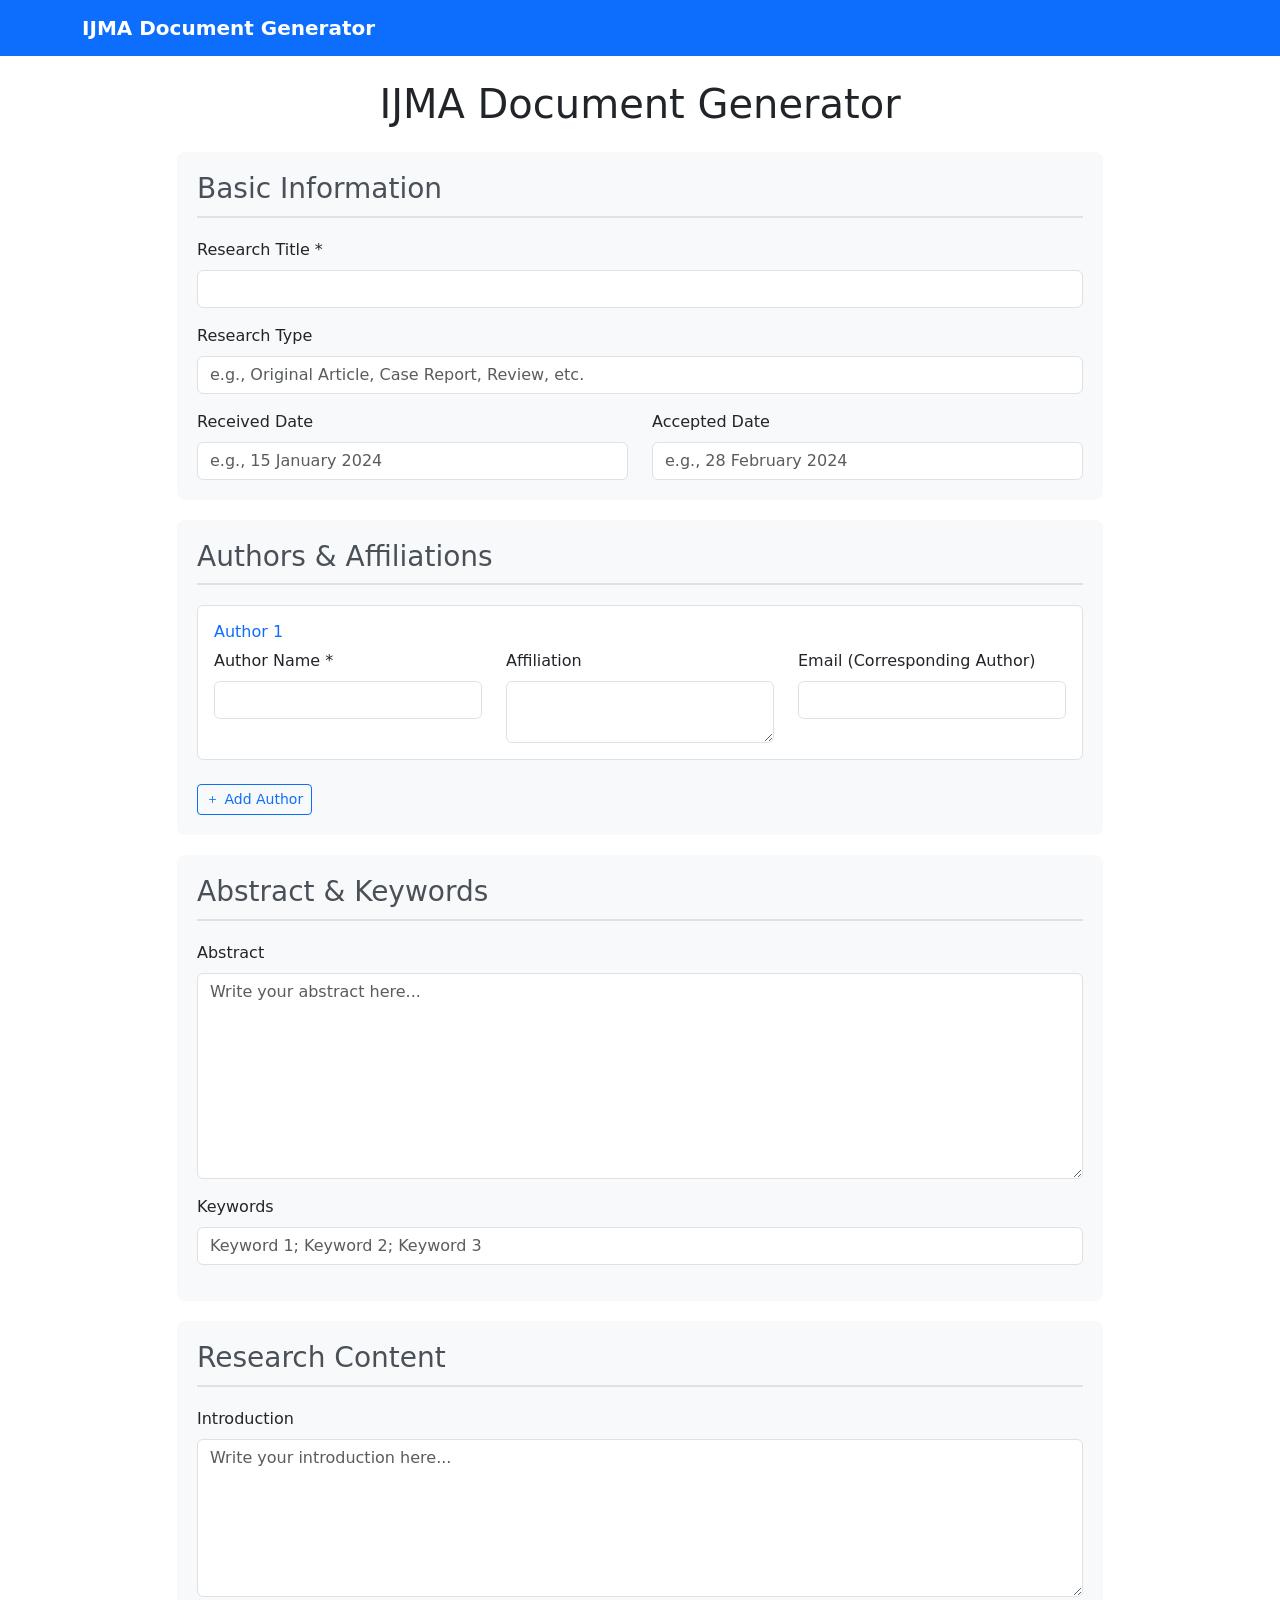
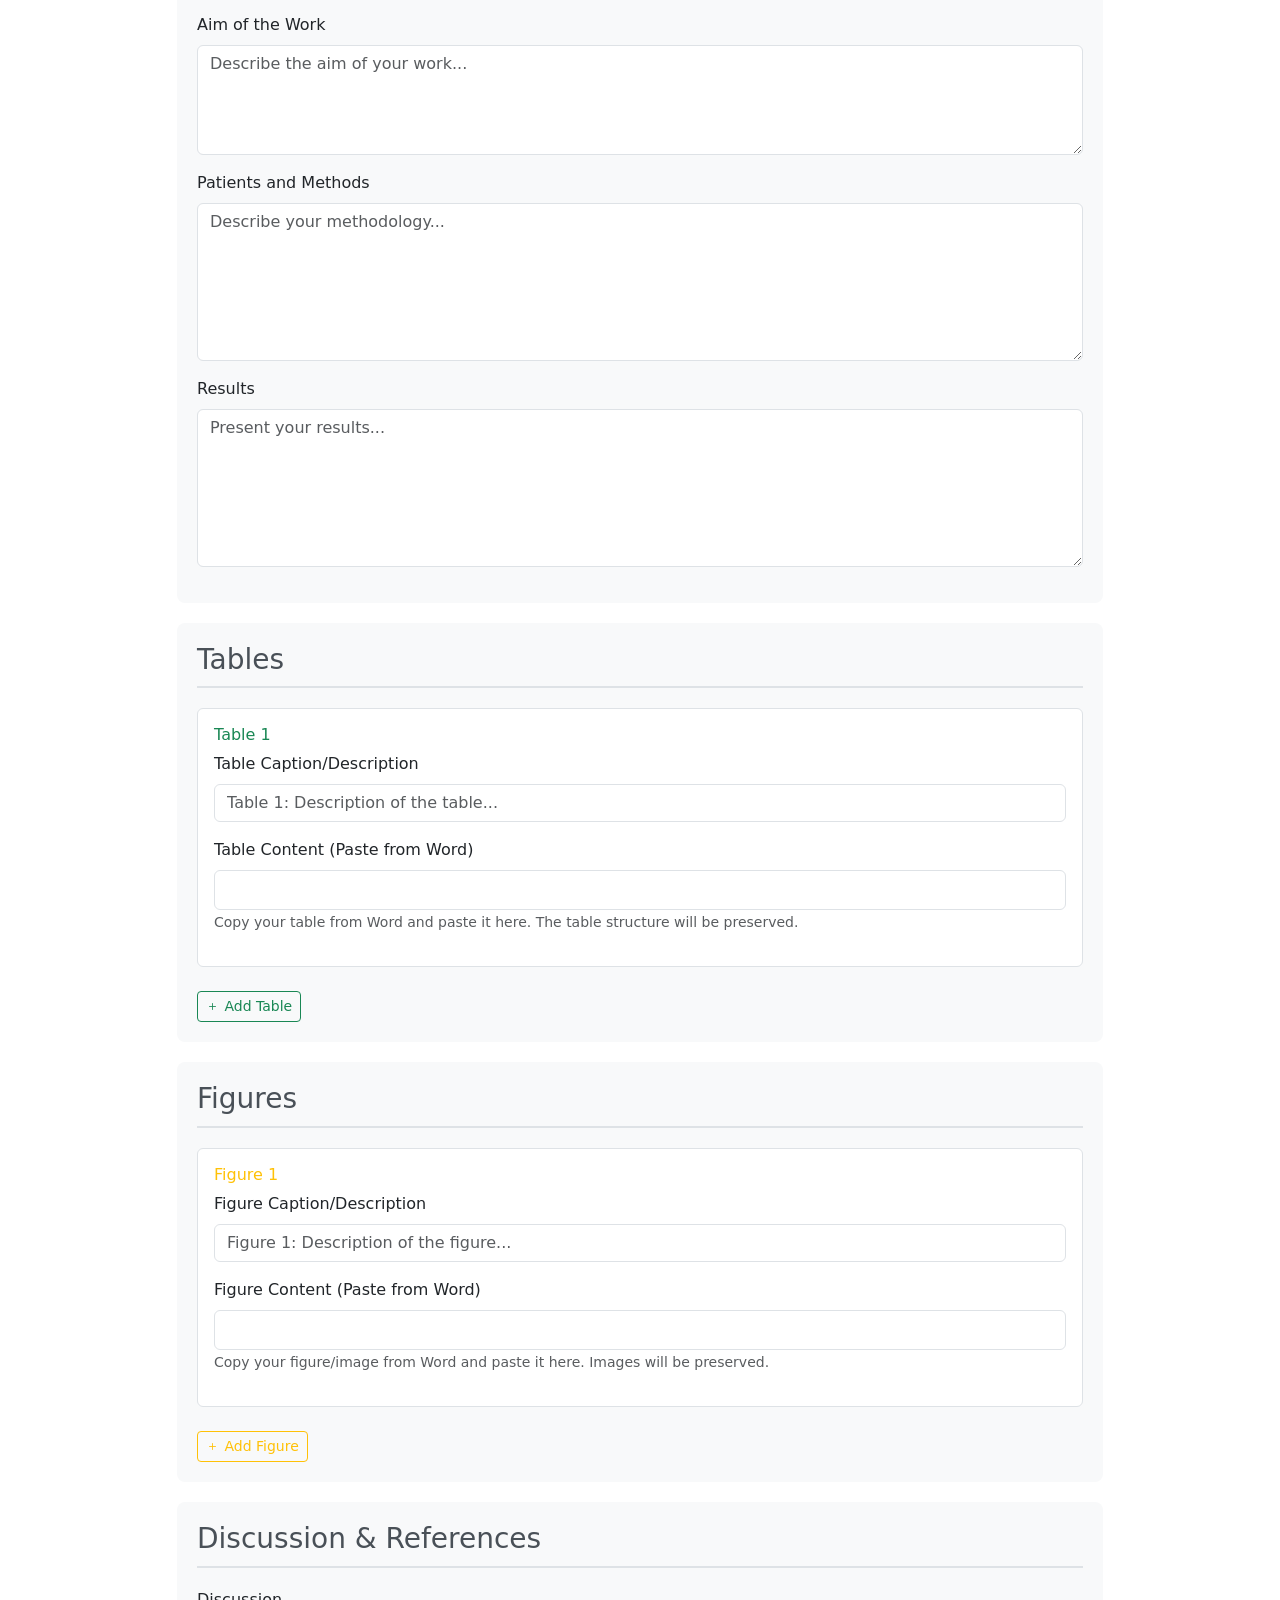
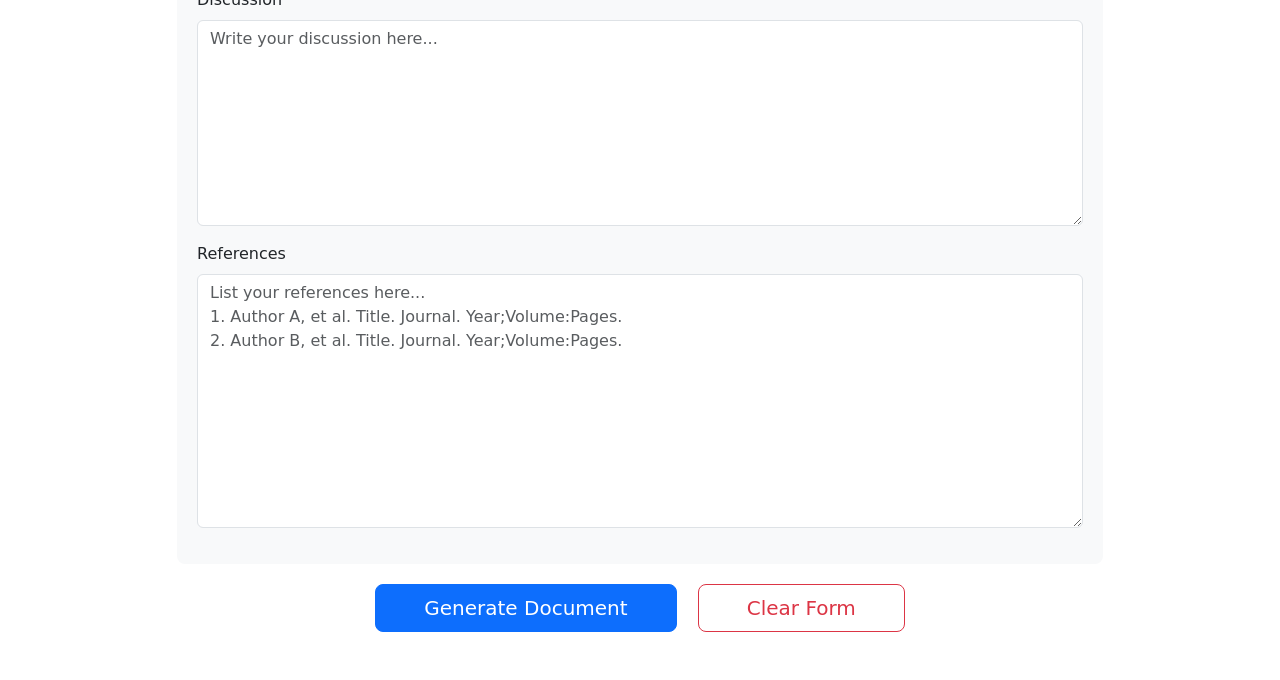
==== desktop_ui/index.html @ 73742a83 "Inline file:// images via pywebview bridge for figure insertion" ====
<!DOCTYPE html>
<html lang="en">
<head>
  <meta charset="UTF-8" />
  <meta name="viewport" content="width=device-width, initial-scale=1.0" />
  <title>IJMA Document Generator</title>
  <link href="https://cdn.jsdelivr.net/npm/bootstrap@5.1.3/dist/css/bootstrap.min.css" rel="stylesheet">
  <link rel="stylesheet" href="https://cdn.jsdelivr.net/npm/bootstrap-icons@1.7.2/font/bootstrap-icons.css">
  <style>
    .form-section {
      background-color: #f8f9fa;
      border-radius: 8px;
      padding: 20px;
      margin-bottom: 20px;
    }
    .section-title {
      color: #495057;
      border-bottom: 2px solid #dee2e6;
      padding-bottom: 10px;
      margin-bottom: 20px;
    }
  </style>
</head>
<body>
  <nav class="navbar navbar-expand-lg navbar-dark bg-primary">
    <div class="container">
      <span class="navbar-brand"><strong>IJMA Document Generator</strong></span>
    </div>
  </nav>

  <div class="container mt-4">
    <div class="row">
      <div class="col-lg-10 mx-auto">
        <h1 class="text-center mb-4">IJMA Document Generator</h1>

        <div id="status-area"></div>

        <form id="ijma-form" enctype="multipart/form-data">
          <!-- Basic Information Section -->
          <div class="form-section">
            <h3 class="section-title">Basic Information</h3>

            <div class="mb-3">
              <label for="research_title" class="form-label">Research Title *</label>
              <input type="text" class="form-control" id="research_title" name="research_title" required>
            </div>

            <div class="mb-3">
              <label for="research_type" class="form-label">Research Type</label>
              <input type="text" class="form-control" id="research_type" name="research_type" placeholder="e.g., Original Article, Case Report, Review, etc.">
            </div>

            <div class="row">
              <div class="col-md-6">
                <label for="receive_date" class="form-label">Received Date</label>
                <input type="text" class="form-control" id="receive_date" name="receive_date" placeholder="e.g., 15 January 2024">
              </div>
              <div class="col-md-6">
                <label for="accept_date" class="form-label">Accepted Date</label>
                <input type="text" class="form-control" id="accept_date" name="accept_date" placeholder="e.g., 28 February 2024">
              </div>
            </div>
          </div>

          <!-- Authors Section -->
          <div class="form-section">
            <h3 class="section-title">Authors & Affiliations</h3>
            <div id="authors-container">
              <div class="author-group mb-4 border rounded p-3" style="background-color: #fff;">
                <h6 class="text-primary">Author 1</h6>
                <div class="row">
                  <div class="col-md-4">
                    <label for="author_name_1" class="form-label">Author Name *</label>
                    <input type="text" class="form-control" id="author_name_1" name="author_name_1" required>
                  </div>
                  <div class="col-md-4">
                    <label for="author_affiliation_1" class="form-label">Affiliation</label>
                    <textarea class="form-control" id="author_affiliation_1" name="author_affiliation_1" rows="2"></textarea>
                  </div>
                  <div class="col-md-4">
                    <label for="author_email_1" class="form-label">Email (Corresponding Author)</label>
                    <input type="email" class="form-control" id="author_email_1" name="author_email_1">
                  </div>
                </div>
              </div>
            </div>
            <button type="button" class="btn btn-outline-primary btn-sm" onclick="addAuthor()">
              <i class="bi bi-plus"></i> Add Author
            </button>
          </div>

          <!-- Content Sections -->
          <div class="form-section">
            <h3 class="section-title">Abstract & Keywords</h3>

            <div class="mb-3">
              <label for="abstract" class="form-label">Abstract</label>
              <textarea class="form-control" id="abstract" name="abstract" rows="8" placeholder="Write your abstract here..."></textarea>
            </div>

            <div class="mb-3">
              <label for="keywords" class="form-label">Keywords</label>
              <input type="text" class="form-control" id="keywords" name="keywords" placeholder="Keyword 1; Keyword 2; Keyword 3">
            </div>
          </div>

          <!-- Research Content -->
          <div class="form-section">
            <h3 class="section-title">Research Content</h3>

            <div class="mb-3">
              <label for="introduction" class="form-label">Introduction</label>
              <textarea class="form-control" id="introduction" name="introduction" rows="6" placeholder="Write your introduction here..."></textarea>
            </div>

            <div class="mb-3">
              <label for="aim_of_work" class="form-label">Aim of the Work</label>
              <textarea class="form-control" id="aim_of_work" name="aim_of_work" rows="4" placeholder="Describe the aim of your work..."></textarea>
            </div>

            <div class="mb-3">
              <label for="patients_methods" class="form-label">Patients and Methods</label>
              <textarea class="form-control" id="patients_methods" name="patients_methods" rows="6" placeholder="Describe your methodology..."></textarea>
            </div>

            <div class="mb-3">
              <label for="results" class="form-label">Results</label>
              <textarea class="form-control" id="results" name="results" rows="6" placeholder="Present your results..."></textarea>
            </div>
          </div>

          <!-- Tables Section -->
          <div class="form-section">
            <h3 class="section-title">Tables</h3>
            <div id="tables-container">
              <div class="table-group mb-4 border rounded p-3" style="background-color: #fff;">
                <h6 class="text-success">Table 1</h6>
                <div class="mb-3">
                  <label for="table_info_1" class="form-label">Table Caption/Description</label>
                  <input type="text" class="form-control" id="table_info_1" name="table_info_1" placeholder="Table 1: Description of the table...">
                </div>
                <div class="mb-3">
                  <label for="table_content_1" class="form-label">Table Content (Paste from Word)</label>
                  <div class="table-paste-area border rounded p-2" contenteditable="true" id="table_content_1" data-target="table_content_1_hidden" style="background-color: #fff; overflow: hidden;" placeholder="Paste your table here from Word - it will preserve formatting and structure"></div>
                  <input type="hidden" id="table_content_1_hidden" name="table_content_1" />
                  <small class="text-muted">Copy your table from Word and paste it here. The table structure will be preserved.</small>
                </div>
              </div>
            </div>
            <button type="button" class="btn btn-outline-success btn-sm" onclick="addTable()">
              <i class="bi bi-plus"></i> Add Table
            </button>
          </div>

          <!-- Figures Section -->
          <div class="form-section">
            <h3 class="section-title">Figures</h3>
            <div id="figures-container">
              <div class="figure-group mb-4 border rounded p-3" style="background-color: #fff;">
                <h6 class="text-warning">Figure 1</h6>
                <div class="mb-3">
                  <label for="figure_info_1" class="form-label">Figure Caption/Description</label>
                  <input type="text" class="form-control" id="figure_info_1" name="figure_info_1" placeholder="Figure 1: Description of the figure...">
                </div>
                <div class="mb-3">
                  <label for="figure_content_1" class="form-label">Figure Content (Paste from Word)</label>
                  <div class="figure-paste-area border rounded p-2" contenteditable="true" id="figure_content_1" data-target="figure_content_1_hidden" style="background-color: #fff; overflow: hidden;" placeholder="Paste your figure/image here from Word - images will be preserved"></div>
                  <input type="hidden" id="figure_content_1_hidden" name="figure_content_1" />
                  <small class="text-muted">Copy your figure/image from Word and paste it here. Images will be preserved.</small>
                </div>
              </div>
            </div>
            <button type="button" class="btn btn-outline-warning btn-sm" onclick="addFigure()">
              <i class="bi bi-plus"></i> Add Figure
            </button>
          </div>

          <!-- Discussion & References -->
          <div class="form-section">
            <h3 class="section-title">Discussion & References</h3>

            <div class="mb-3">
              <label for="discussion" class="form-label">Discussion</label>
              <textarea class="form-control" id="discussion" name="discussion" rows="8" placeholder="Write your discussion here..."></textarea>
            </div>

            <div class="mb-3">
              <label for="references" class="form-label">References</label>
              <textarea class="form-control" id="references" name="references" rows="10" placeholder="List your references here...&#10;1. Author A, et al. Title. Journal. Year;Volume:Pages.&#10;2. Author B, et al. Title. Journal. Year;Volume:Pages."></textarea>
            </div>
          </div>

          <div class="text-center mb-5">
            <button type="button" id="generate-btn" class="btn btn-primary btn-lg px-5 me-3" onclick="generateDocument()">
              Generate Document
            </button>
            <button type="button" class="btn btn-outline-danger btn-lg px-5" onclick="clearForm()">
              Clear Form
            </button>
          </div>
        </form>
      </div>
    </div>
  </div>

  <script src="https://cdn.jsdelivr.net/npm/bootstrap@5.1.3/dist/js/bootstrap.bundle.min.js"></script>

  <script>
    let authorCount = 1;
    let tableCount = 1;
    let figureCount = 1;

    function setStatus(kind, message) {
      const area = document.getElementById('status-area');
      if (!area) return;
      const cls = kind === 'error' ? 'alert-danger' : (kind === 'success' ? 'alert-success' : 'alert-info');
      area.innerHTML = `<div class="alert ${cls} alert-dismissible fade show" role="alert">
        ${message}
        <button type="button" class="btn-close" data-bs-dismiss="alert"></button>
      </div>`;
    }

    function addAuthor() {
      authorCount++;
      const container = document.getElementById('authors-container');
      const div = document.createElement('div');
      div.className = 'author-group mb-4 border rounded p-3';
      div.style.backgroundColor = '#fff';
      div.innerHTML = `
        <h6 class="text-primary d-flex justify-content-between align-items-center">
          Author ${authorCount}
          <button type="button" class="btn btn-sm btn-outline-danger" onclick="removeAuthor(this)">Remove</button>
        </h6>
        <div class="row">
          <div class="col-md-6">
            <label for="author_name_${authorCount}" class="form-label">Author Name</label>
            <input type="text" class="form-control" id="author_name_${authorCount}" name="author_name_${authorCount}">
          </div>
          <div class="col-md-6">
            <label for="author_affiliation_${authorCount}" class="form-label">Affiliation</label>
            <textarea class="form-control" id="author_affiliation_${authorCount}" name="author_affiliation_${authorCount}" rows="2"></textarea>
          </div>
        </div>
      `;
      container.appendChild(div);
    }

    function addTable() {
      tableCount++;
      const container = document.getElementById('tables-container');
      const div = document.createElement('div');
      div.className = 'table-group mb-4 border rounded p-3';
      div.style.backgroundColor = '#fff';
      div.innerHTML = `
        <h6 class="text-success d-flex justify-content-between align-items-center">
          Table ${tableCount}
          <button type="button" class="btn btn-sm btn-outline-danger" onclick="removeTable(this)">Remove</button>
        </h6>
        <div class="mb-3">
          <label for="table_info_${tableCount}" class="form-label">Table Caption/Description</label>
          <input type="text" class="form-control" id="table_info_${tableCount}" name="table_info_${tableCount}" placeholder="Table ${tableCount}: Description of the table...">
        </div>
        <div class="mb-3">
          <label for="table_content_${tableCount}" class="form-label">Table Content (Paste from Word)</label>
          <div class="table-paste-area border rounded p-2" contenteditable="true" id="table_content_${tableCount}" data-target="table_content_${tableCount}_hidden" style="background-color: #fff; overflow: hidden;" placeholder="Paste your table here from Word - it will preserve formatting and structure"></div>
          <input type="hidden" id="table_content_${tableCount}_hidden" name="table_content_${tableCount}" />
          <small class="text-muted">Copy your table from Word and paste it here. The table structure will be preserved.</small>
        </div>
      `;
      container.appendChild(div);
      setupPasteArea(`table_content_${tableCount}`);
      setTimeout(saveFormData, 100);
    }

    function addFigure() {
      figureCount++;
      const container = document.getElementById('figures-container');
      const div = document.createElement('div');
      div.className = 'figure-group mb-4 border rounded p-3';
      div.style.backgroundColor = '#fff';
      div.innerHTML = `
        <h6 class="text-warning d-flex justify-content-between align-items-center">
          Figure ${figureCount}
          <button type="button" class="btn btn-sm btn-outline-danger" onclick="removeFigure(this)">Remove</button>
        </h6>
        <div class="mb-3">
          <label for="figure_info_${figureCount}" class="form-label">Figure Caption/Description</label>
          <input type="text" class="form-control" id="figure_info_${figureCount}" name="figure_info_${figureCount}" placeholder="Figure ${figureCount}: Description of the figure...">
        </div>
        <div class="mb-3">
          <label for="figure_content_${figureCount}" class="form-label">Figure Content (Paste from Word)</label>
          <div class="figure-paste-area border rounded p-2" contenteditable="true" id="figure_content_${figureCount}" data-target="figure_content_${figureCount}_hidden" style="background-color: #fff; overflow: hidden;" placeholder="Paste your figure/image here from Word - images will be preserved"></div>
          <input type="hidden" id="figure_content_${figureCount}_hidden" name="figure_content_${figureCount}" />
          <small class="text-muted">Copy your figure/image from Word and paste it here. Images will be preserved.</small>
        </div>
      `;
      container.appendChild(div);
      setupPasteArea(`figure_content_${figureCount}`);
      setTimeout(saveFormData, 100);
    }

    function removeAuthor(button) { button.closest('.author-group').remove(); saveFormData(); }
    function removeTable(button) { button.closest('.table-group').remove(); saveFormData(); }
    function removeFigure(button) { button.closest('.figure-group').remove(); saveFormData(); }

    document.addEventListener('DOMContentLoaded', function () {
      loadFormData();
      setupPasteArea('table_content_1');
      setupPasteArea('figure_content_1');

      document.addEventListener('input', function (e) {
        if (e.target.classList && (e.target.classList.contains('table-paste-area') || e.target.classList.contains('figure-paste-area'))) {
          updateHiddenInput(e.target);
        }
      });

      document.addEventListener('paste', function (e) {
        if (e.target.classList && (e.target.classList.contains('table-paste-area') || e.target.classList.contains('figure-paste-area'))) {
          setTimeout(() => updateHiddenInput(e.target), 100);
        }
      });
    });

    function autoResizeEditable(el) {
      // Fit element height to its content
      // - reset height so it can shrink
      // - then set to scrollHeight
      el.style.height = 'auto';
      el.style.height = (el.scrollHeight || 0) + 'px';
    }

    function setupPasteArea(elementId) {
      const element = document.getElementById(elementId);
      if (element) {
        // Initial sizing
        setTimeout(() => autoResizeEditable(element), 0);

        element.addEventListener('input', function () {
          updateHiddenInput(this);
          autoResizeEditable(this);
        });
        element.addEventListener('paste', (e) => {
          setTimeout(async () => {
            await normalizeImages(element);
            updateHiddenInput(element);
            autoResizeEditable(element);
          }, 100);
        });
      }
    }

    async function updateHiddenInput(contentEditableElement) {
      const targetId = contentEditableElement.getAttribute('data-target');
      const hiddenInput = document.getElementById(targetId);
      if (!hiddenInput) return;

      let content = contentEditableElement.innerHTML;

      if (contentEditableElement.classList.contains('table-paste-area')) {
        if (content.toLowerCase().includes('<table')) {
          hiddenInput.value = content;
          return;
        }
        const tableData = extractTableAsArray(contentEditableElement);
        if (tableData.length > 0) {
          hiddenInput.value = JSON.stringify(tableData);
          return;
        }
      }

      await normalizeImages(contentEditableElement);
      content = contentEditableElement.innerHTML;
      content = content.replace(/<div><br><\/div>/g, '\n');
      content = content.replace(/<div>/g, '\n');
      content = content.replace(/<\/div>/g, '');
      content = content.replace(/<br>/g, '\n');

      if (content.toLowerCase().includes('<img') || content.toLowerCase().includes('<table')) {
        hiddenInput.value = content;
      } else {
        const tempDiv = document.createElement('div');
        tempDiv.innerHTML = content;
        hiddenInput.value = tempDiv.textContent || tempDiv.innerText || '';
      }

      return;
    }

    async function normalizeImages(container) {
      const imgNodes = Array.from(container.querySelectorAll('img'));
      const conversions = imgNodes.map(async (img) => {
        try {
          const src = img.getAttribute('src') || '';
          if (!src) return;
          if (src.startsWith('data:image/')) return;

          // blob: URLs (Clipboard) => inline via fetch
          if (src.startsWith('blob:')) {
            const response = await fetch(src);
            const blob = await response.blob();
            const dataUrl = await blobToDataURL(blob);
            img.setAttribute('src', dataUrl);
            return;
          }

          // http(s) => inline via fetch (best-effort)
          if (src.startsWith('http://') || src.startsWith('https://')) {
            const response = await fetch(src);
            const blob = await response.blob();
            const dataUrl = await blobToDataURL(blob);
            img.setAttribute('src', dataUrl);
            return;
          }

          // file:// (common when pasting from Word) => ask Python to read and convert
          if (src.startsWith('file:')) {
            if (window.pywebview && window.pywebview.api && window.pywebview.api.file_url_to_data_url) {
              const res = await window.pywebview.api.file_url_to_data_url(src);
              if (res && res.data_url) {
                img.setAttribute('src', res.data_url);
              } else {
                console.warn('file_url_to_data_url failed', res);
              }
            }
            return;
          }
        } catch (err) {
          console.warn('normalizeImages: failed to inline image', err);
        }
      });
      await Promise.all(conversions);
    }

    function blobToDataURL(blob) {
      return new Promise((resolve, reject) => {
        const reader = new FileReader();
        reader.onload = () => resolve(reader.result);
        reader.onerror = reject;
        reader.readAsDataURL(blob);
      });
    }

    function extractTableAsArray(element) {
      const tableData = [];
      const table = element.querySelector('table');
      if (!table) return tableData;
      const rows = table.querySelectorAll('tr');
      for (let i = 0; i < rows.length; i++) {
        const cells = rows[i].querySelectorAll('td, th');
        const rowData = [];
        for (let j = 0; j < cells.length; j++) {
          let cellText = cells[j].textContent || cells[j].innerText || '';
          rowData.push(cellText.trim());
        }
        if (rowData.length > 0) tableData.push(rowData);
      }
      return tableData;
    }

    function saveFormData() {
      const form = document.getElementById('ijma-form');
      const formData = new FormData(form);
      const data = {};

      for (let [key, value] of formData.entries()) {
        if (data[key]) {
          if (Array.isArray(data[key])) data[key].push(value);
          else data[key] = [data[key], value];
        } else {
          data[key] = value;
        }
      }

      const contenteditables = {};
      document.querySelectorAll('[contenteditable="true"]').forEach(element => {
        const elementId = element.id;
        if (elementId) contenteditables[elementId] = element.innerHTML;
      });
      data['_contenteditables'] = contenteditables;

      document.querySelectorAll('input[type="hidden"]').forEach(input => {
        if (input.id && input.id.includes('_hidden')) data[input.id] = input.value;
      });

      data['_authorCount'] = authorCount;
      data['_tableCount'] = tableCount;
      data['_figureCount'] = figureCount;

      localStorage.setItem('ijma_form_data', JSON.stringify(data));
    }

    function loadFormData() {
      const savedData = localStorage.getItem('ijma_form_data');
      if (!savedData) return;

      try {
        const data = JSON.parse(savedData);

        if (data['_authorCount'] && data['_authorCount'] > 1) {
          while (authorCount < data['_authorCount']) addAuthor();
        }
        if (data['_tableCount'] && data['_tableCount'] > 1) {
          while (tableCount < data['_tableCount']) addTable();
        }
        if (data['_figureCount'] && data['_figureCount'] > 1) {
          while (figureCount < data['_figureCount']) addFigure();
        }

        setTimeout(() => {
          Object.keys(data).forEach(key => {
            if (key.startsWith('_')) return;
            const element = document.getElementById(key) || document.querySelector(`[name="${key}"]`);
            if (element && element.tagName !== 'DIV') {
              element.value = Array.isArray(data[key]) ? data[key][0] : data[key];
            }
          });

          if (data['_contenteditables']) {
            Object.keys(data['_contenteditables']).forEach(elementId => {
              const element = document.getElementById(elementId);
              if (element && element.contentEditable === 'true') {
                element.innerHTML = data['_contenteditables'][elementId];
                autoResizeEditable(element);
                const hiddenInputId = elementId + '_hidden';
                const hiddenInput = document.getElementById(hiddenInputId);
                if (hiddenInput && data[hiddenInputId]) hiddenInput.value = data[hiddenInputId];
                setTimeout(() => updateHiddenInput(element), 100);
              }
            });
          }
        }, 600);
      } catch (e) {
        console.error('Error loading form data:', e);
      }
    }

    function clearForm() {
      if (confirm('Are you sure you want to clear all form data? This action cannot be undone.')) {
        localStorage.removeItem('ijma_form_data');
        location.reload();
      }
    }

    document.addEventListener('input', function () { saveFormData(); });
    document.addEventListener('paste', function () { setTimeout(saveFormData, 200); });
    document.addEventListener('keyup', function (e) { if (e.target.contentEditable === 'true') saveFormData(); });
    document.addEventListener('blur', function (e) {
      if (e.target.contentEditable === 'true' || e.target.tagName === 'INPUT' || e.target.tagName === 'TEXTAREA') saveFormData();
    }, true);

    setInterval(saveFormData, 2000);

    async function collectPayload() {
      // Ensure hidden inputs are up-to-date (including async image inlining)
      const contentAreas = Array.from(document.querySelectorAll('[contenteditable="true"]'));
      await Promise.all(contentAreas.map((el) => updateHiddenInput(el)));

      const payload = {
        title: (document.getElementById('research_title')?.value || '').trim(),
        research_type: (document.getElementById('research_type')?.value || '').trim(),
        receive_date: (document.getElementById('receive_date')?.value || '').trim(),
        accept_date: (document.getElementById('accept_date')?.value || '').trim(),
        abstract: (document.getElementById('abstract')?.value || '').trim(),
        keywords: (document.getElementById('keywords')?.value || '').trim(),
        introduction: (document.getElementById('introduction')?.value || '').trim(),
        aim_of_work: (document.getElementById('aim_of_work')?.value || '').trim(),
        patients_methods: (document.getElementById('patients_methods')?.value || '').trim(),
        results: (document.getElementById('results')?.value || '').trim(),
        discussion: (document.getElementById('discussion')?.value || '').trim(),
        references: (document.getElementById('references')?.value || '').trim(),
        authors: [],
        affiliations: [],
        email: '',
        tables: [],
        figures: []
      };

      // Authors
      const authorGroups = Array.from(document.querySelectorAll('.author-group'));
      authorGroups.forEach((group, idx) => {
        const name = group.querySelector('input[id^="author_name_"]')?.value?.trim() || '';
        const aff = group.querySelector('textarea[id^="author_affiliation_"]')?.value?.trim() || '';
        const emailField = group.querySelector('input[id^="author_email_"]');
        const emailVal = emailField ? (emailField.value || '').trim() : '';
        if (name) payload.authors.push(name);
        if (aff) payload.affiliations.push(aff);
        // Prefer first non-empty email as corresponding
        if (!payload.email && emailVal) payload.email = emailVal;
      });

      // Tables
      const tableGroups = Array.from(document.querySelectorAll('.table-group'));
      tableGroups.forEach((group) => {
        const info = group.querySelector('input[id^="table_info_"]')?.value?.trim() || '';
        const hidden = group.querySelector('input[type="hidden"][id^="table_content_"]');
        const content = hidden ? (hidden.value || '').trim() : '';
        if (info || content) payload.tables.push({ info, content });
      });

      // Figures
      const figureGroups = Array.from(document.querySelectorAll('.figure-group'));
      figureGroups.forEach((group) => {
        const info = group.querySelector('input[id^="figure_info_"]')?.value?.trim() || '';
        const hidden = group.querySelector('input[type="hidden"][id^="figure_content_"]');
        const content = hidden ? (hidden.value || '').trim() : '';
        if (info || content) payload.figures.push({ info, content });
      });

      return payload;
    }

    async function generateDocument() {
      const btn = document.getElementById('generate-btn');
      btn.disabled = true;

      try {
        const payload = await collectPayload();
        if (!payload.title) {
          setStatus('error', 'Research Title is required.');
          return;
        }
        if (!payload.authors.length) {
          setStatus('error', 'At least one Author Name is required.');
          return;
        }

        if (!window.pywebview || !window.pywebview.api) {
          setStatus('error', 'pywebview API is not available. Please run this UI via the desktop launcher.');
          return;
        }

        setStatus('info', 'Generating document...');
        const result = await window.pywebview.api.generate_document_with_save_dialog(payload);
        console.log('generate_document_with_save_dialog result:', result);

        if (result && result.saved_path) {
          setStatus('success', `Saved: <code>${result.saved_path}</code>`);
        } else if (result && result.cancelled) {
          setStatus('info', 'Save cancelled.');
        } else if (result && result.error) {
          setStatus('error', 'Document generation failed: ' + result.error);
        } else {
          setStatus('error', 'Document generation failed (no details).');
        }
      } catch (e) {
        console.error(e);
        setStatus('error', 'Document generation failed: ' + (e?.message || String(e)));
      } finally {
        btn.disabled = false;
      }
    }
  </script>
</body>
</html>
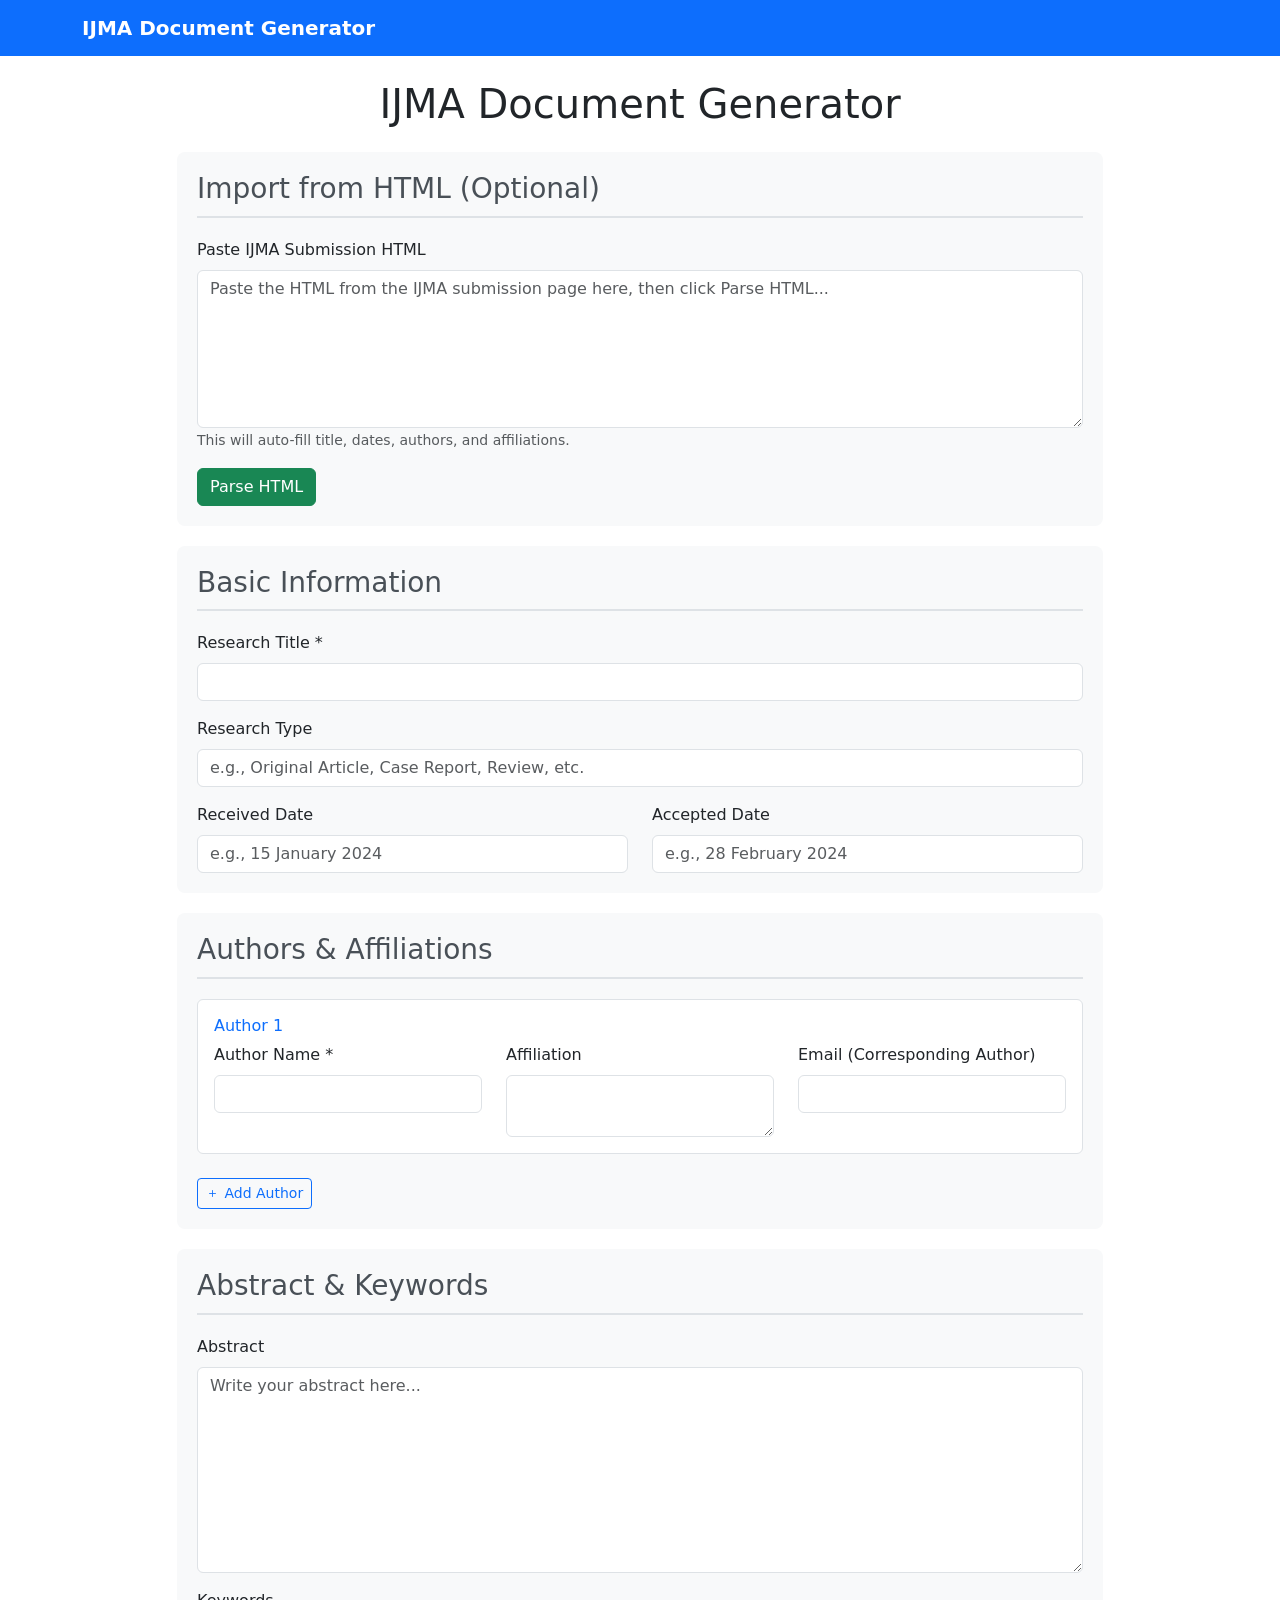
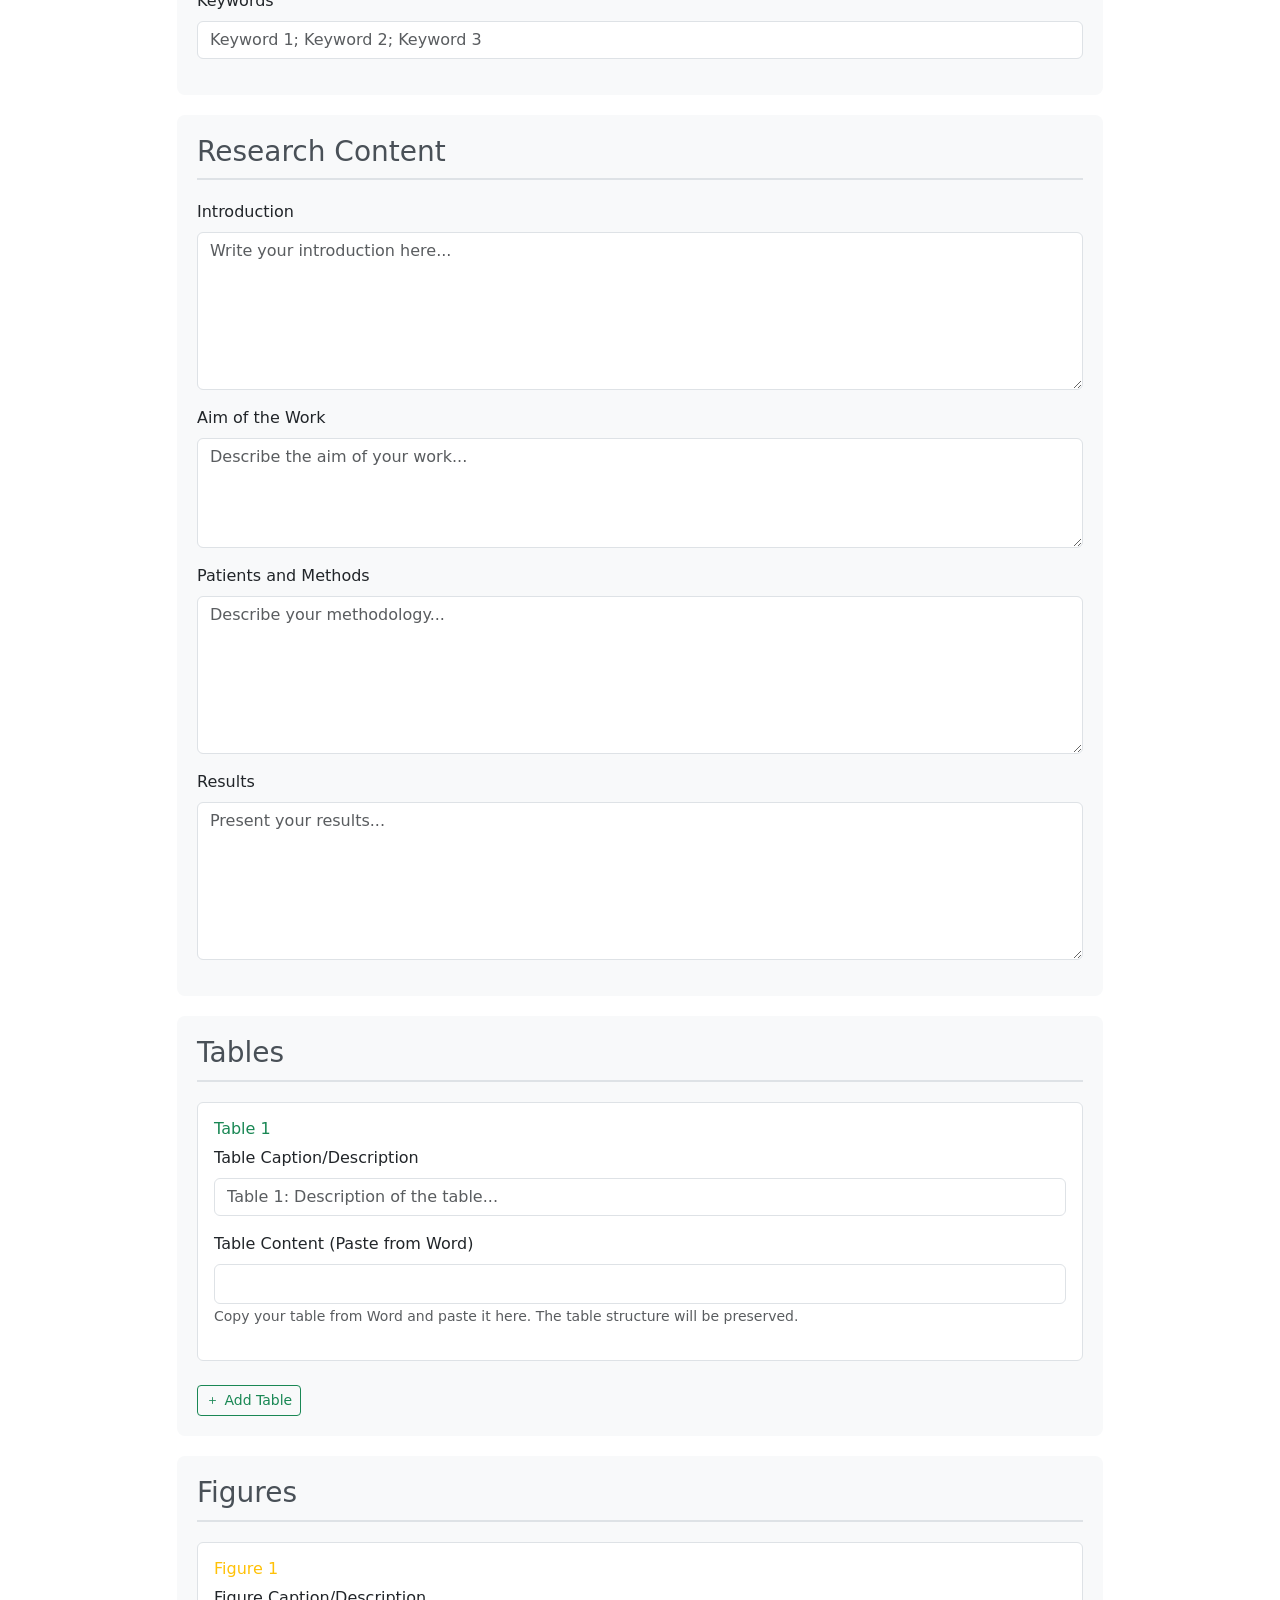
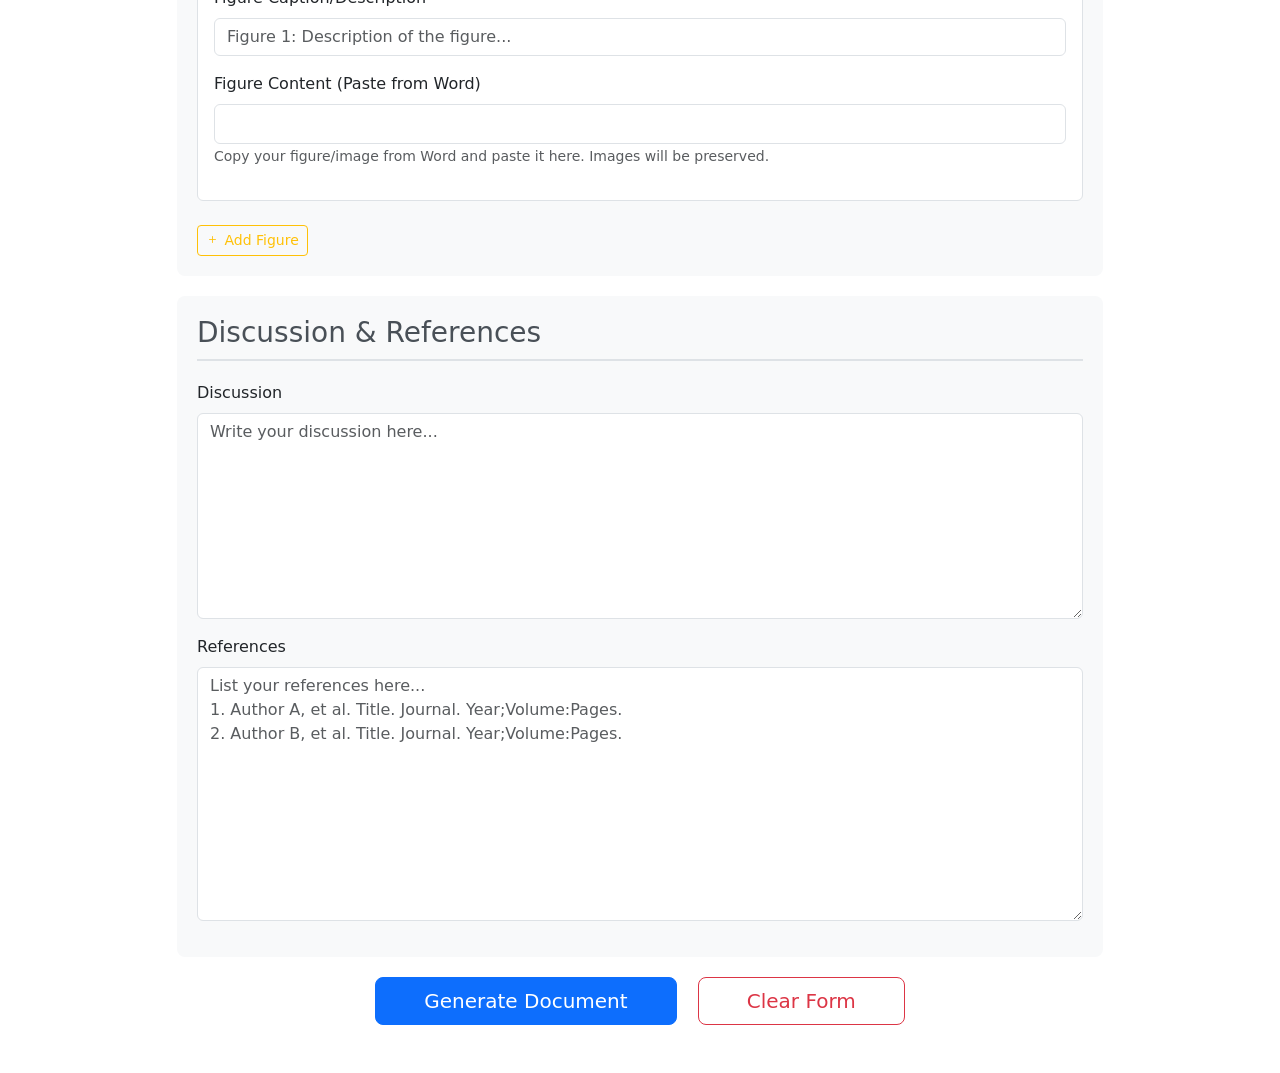
==== commit 6bacfe1f: "Add HTML scraper integration for auto-populating form from IJMA submission HTML" ====
--- a/desktop_ui/index.html
+++ b/desktop_ui/index.html
@@ -36,6 +36,23 @@
         <div id="status-area"></div>
 
         <form id="ijma-form" enctype="multipart/form-data">
+          <!-- HTML Import Section -->
+          <div class="form-section">
+            <h3 class="section-title">Import from HTML (Optional)</h3>
+            <div class="mb-3">
+              <label for="html_paste" class="form-label">Paste IJMA Submission HTML</label>
+              <textarea class="form-control" id="html_paste" rows="6" placeholder="Paste the HTML from the IJMA submission page here, then click Parse HTML..."></textarea>
+              <small class="text-muted">This will auto-fill title, dates, authors, and affiliations.</small>
+            </div>
+            <button type="button" class="btn btn-success" onclick="parseHTMLPaste()">Parse HTML</button>
+
+            <div id="corresponding-author-selection" style="display: none; margin-top: 20px;">
+              <h6>Select Corresponding Author:</h6>
+              <div id="corresponding-author-radios"></div>
+              <button type="button" class="btn btn-primary btn-sm mt-2" onclick="applyScrapedData()">Apply to Form</button>
+            </div>
+          </div>
+
           <!-- Basic Information Section -->
           <div class="form-section">
             <h3 class="section-title">Basic Information</h3>
@@ -550,6 +567,135 @@
 
     setInterval(saveFormData, 2000);
 
+    // HTML scraper integration
+    let scrapedData = null;
+
+    async function parseHTMLPaste() {
+      const htmlText = (document.getElementById('html_paste')?.value || '').trim();
+      if (!htmlText) {
+        setStatus('error', 'Please paste HTML before parsing.');
+        return;
+      }
+
+      if (!window.pywebview || !window.pywebview.api || !window.pywebview.api.scrape_html_paste) {
+        setStatus('error', 'Scraper API not available. Run via desktop launcher.');
+        return;
+      }
+
+      setStatus('info', 'Parsing HTML...');
+      try {
+        const result = await window.pywebview.api.scrape_html_paste(htmlText);
+        if (result.error) {
+          setStatus('error', 'Scraper error: ' + result.error);
+          return;
+        }
+
+        scrapedData = result;
+        console.log('scrapedData', scrapedData);
+
+        // Show corresponding author selection if there are multiple authors
+        if (scrapedData.authors && scrapedData.authors.length > 1) {
+          showCorrespondingAuthorSelection();
+        } else {
+          // Single author or no authors: apply directly
+          applyScrapedData();
+        }
+      } catch (e) {
+        setStatus('error', 'Parse failed: ' + (e?.message || String(e)));
+      }
+    }
+
+    function showCorrespondingAuthorSelection() {
+      const container = document.getElementById('corresponding-author-radios');
+      container.innerHTML = '';
+
+      scrapedData.authors.forEach((author, idx) => {
+        const email = scrapedData.emails[idx] || '';
+        const label = document.createElement('label');
+        label.className = 'd-block mb-2';
+        label.innerHTML = `
+          <input type="radio" name="corresponding_author_idx" value="${idx}" ${idx === 0 ? 'checked' : ''}>
+          ${author} ${email ? `(${email})` : ''}
+        `;
+        container.appendChild(label);
+      });
+
+      document.getElementById('corresponding-author-selection').style.display = 'block';
+    }
+
+    function applyScrapedData() {
+      if (!scrapedData) return;
+
+      // Find which author is selected as corresponding
+      const radios = document.querySelectorAll('input[name="corresponding_author_idx"]');
+      let correspondingIdx = 0;
+      for (let i = 0; i < radios.length; i++) {
+        if (radios[i].checked) {
+          correspondingIdx = parseInt(radios[i].value, 10);
+          break;
+        }
+      }
+
+      // Reorder so corresponding author is first
+      const authors = [...(scrapedData.authors || [])];
+      const emails = [...(scrapedData.emails || [])];
+      const affiliations = [...(scrapedData.affiliations || [])];
+
+      if (correspondingIdx !== 0 && correspondingIdx < authors.length) {
+        [authors[0], authors[correspondingIdx]] = [authors[correspondingIdx], authors[0]];
+        [emails[0], emails[correspondingIdx]] = [emails[correspondingIdx], emails[0]];
+        [affiliations[0], affiliations[correspondingIdx]] = [affiliations[correspondingIdx], affiliations[0]];
+      }
+
+      // Auto-populate fields
+      document.getElementById('research_title').value = scrapedData.title || '';
+      document.getElementById('receive_date').value = scrapedData.receive_date || '';
+      document.getElementById('accept_date').value = scrapedData.accept_date || '';
+
+      // Clear existing authors (except first one) and populate
+      const authorsContainer = document.getElementById('authors-container');
+      authorsContainer.innerHTML = '';
+      authorCount = 0;
+
+      authors.forEach((author, idx) => {
+        authorCount++;
+        const div = document.createElement('div');
+        div.className = 'author-group mb-4 border rounded p-3';
+        div.style.backgroundColor = '#fff';
+
+        const removeBtn = (idx === 0) ? '' : `<button type="button" class="btn btn-sm btn-outline-danger" onclick="removeAuthor(this)">Remove</button>`;
+
+        div.innerHTML = `
+          <h6 class="text-primary d-flex justify-content-between align-items-center">
+            Author ${authorCount}
+            ${removeBtn}
+          </h6>
+          <div class="row">
+            <div class="col-md-4">
+              <label for="author_name_${authorCount}" class="form-label">Author Name *</label>
+              <input type="text" class="form-control" id="author_name_${authorCount}" name="author_name_${authorCount}" value="${author}" ${idx === 0 ? 'required' : ''}>
+            </div>
+            <div class="col-md-4">
+              <label for="author_affiliation_${authorCount}" class="form-label">Affiliation</label>
+              <textarea class="form-control" id="author_affiliation_${authorCount}" name="author_affiliation_${authorCount}" rows="2">${affiliations[idx] || ''}</textarea>
+            </div>
+            <div class="col-md-4">
+              <label for="author_email_${authorCount}" class="form-label">Email ${idx === 0 ? '(Corresponding Author)' : ''}</label>
+              <input type="email" class="form-control" id="author_email_${authorCount}" name="author_email_${authorCount}" value="${emails[idx] || ''}">
+            </div>
+          </div>
+        `;
+        authorsContainer.appendChild(div);
+      });
+
+      // Hide the scraper UI
+      document.getElementById('corresponding-author-selection').style.display = 'none';
+      document.getElementById('html_paste').value = '';
+
+      setStatus('success', 'Form populated from HTML. Review and edit as needed.');
+      saveFormData();
+    }
+
     async function collectPayload() {
       // Ensure hidden inputs are up-to-date (including async image inlining)
       const contentAreas = Array.from(document.querySelectorAll('[contenteditable="true"]'));
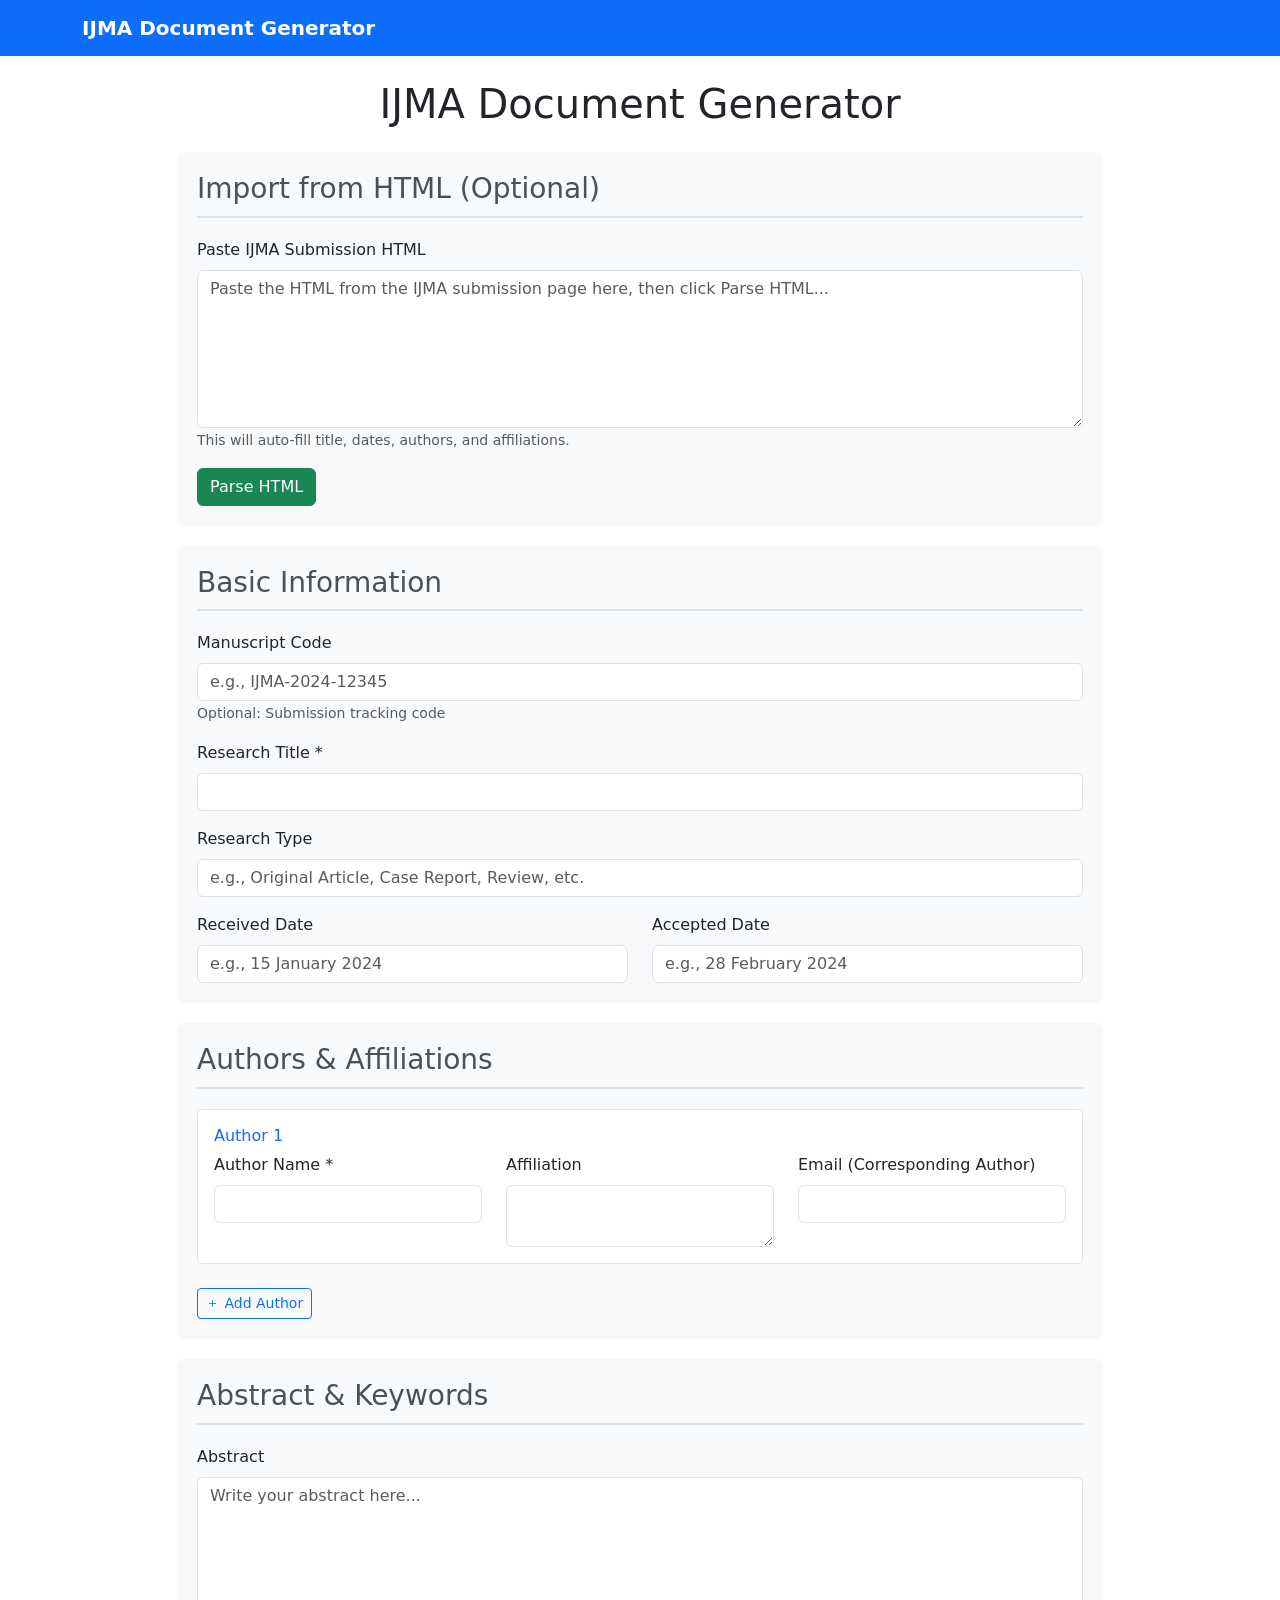
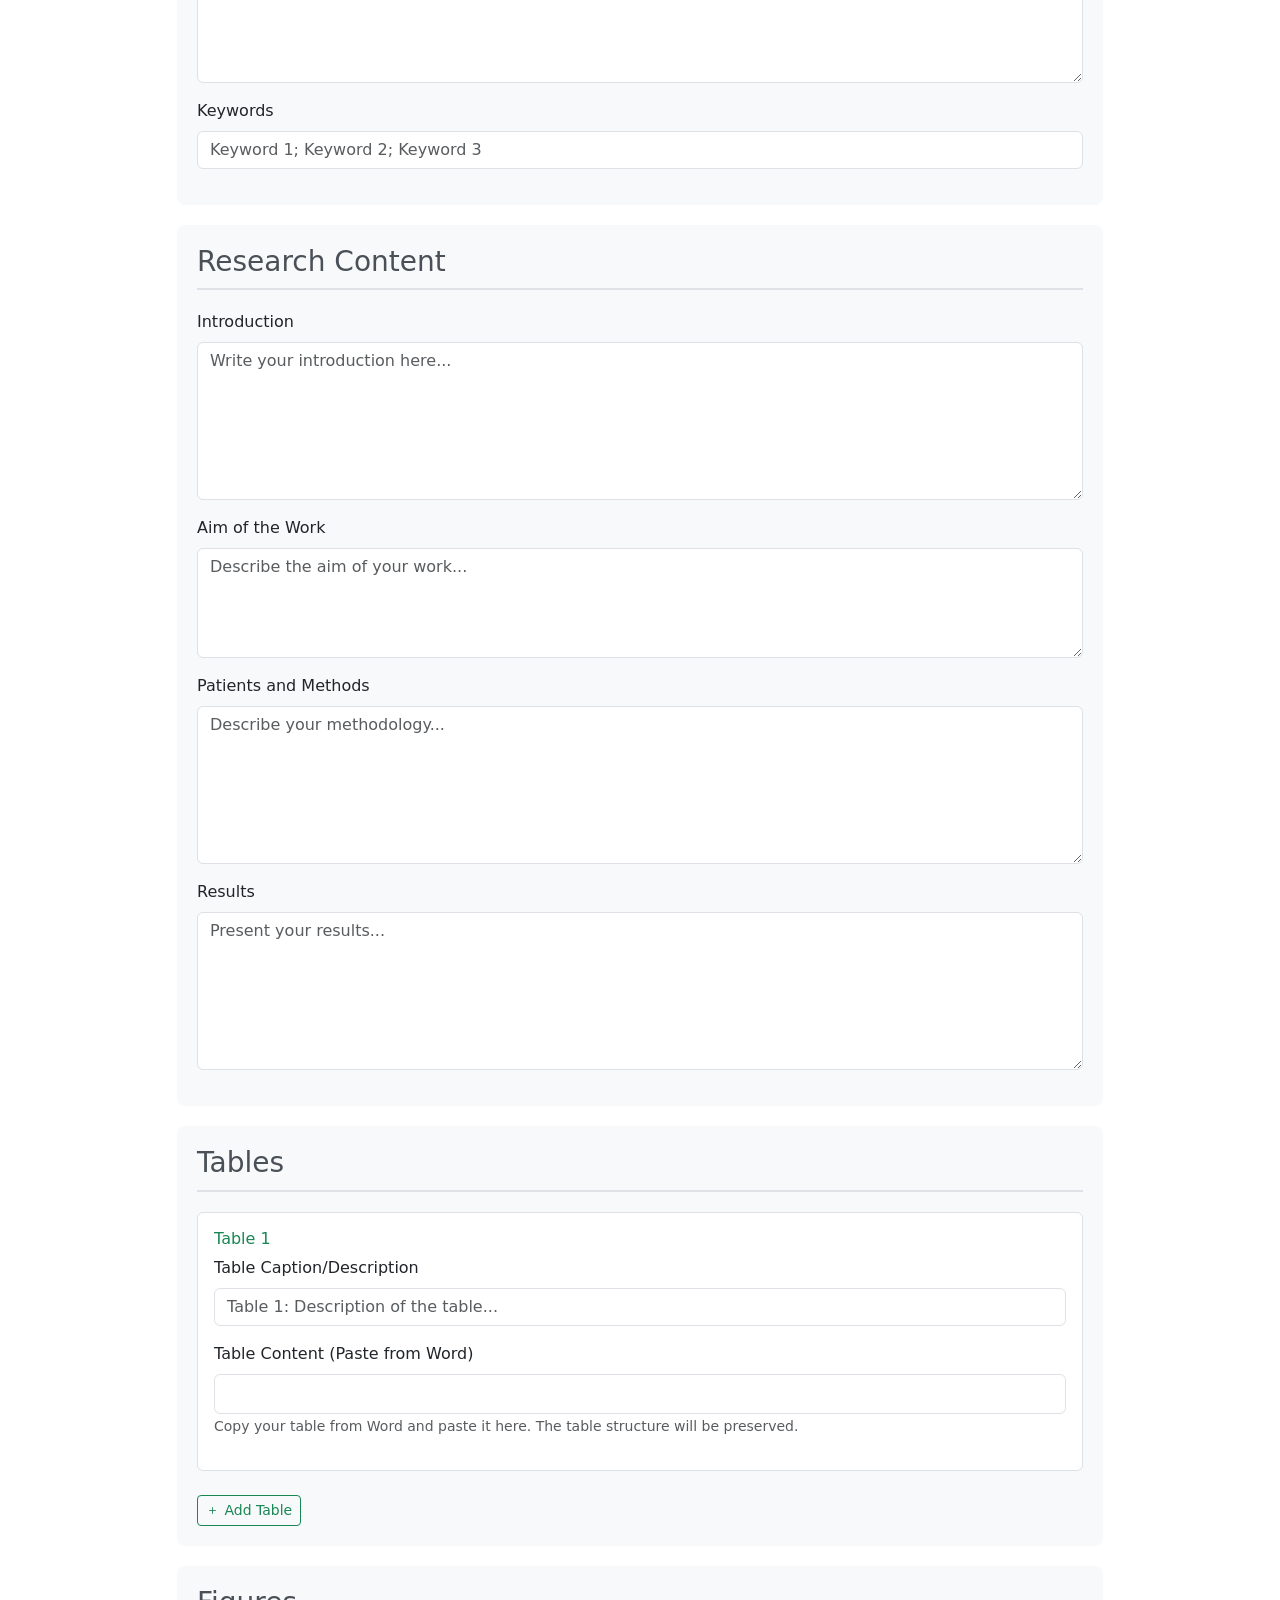
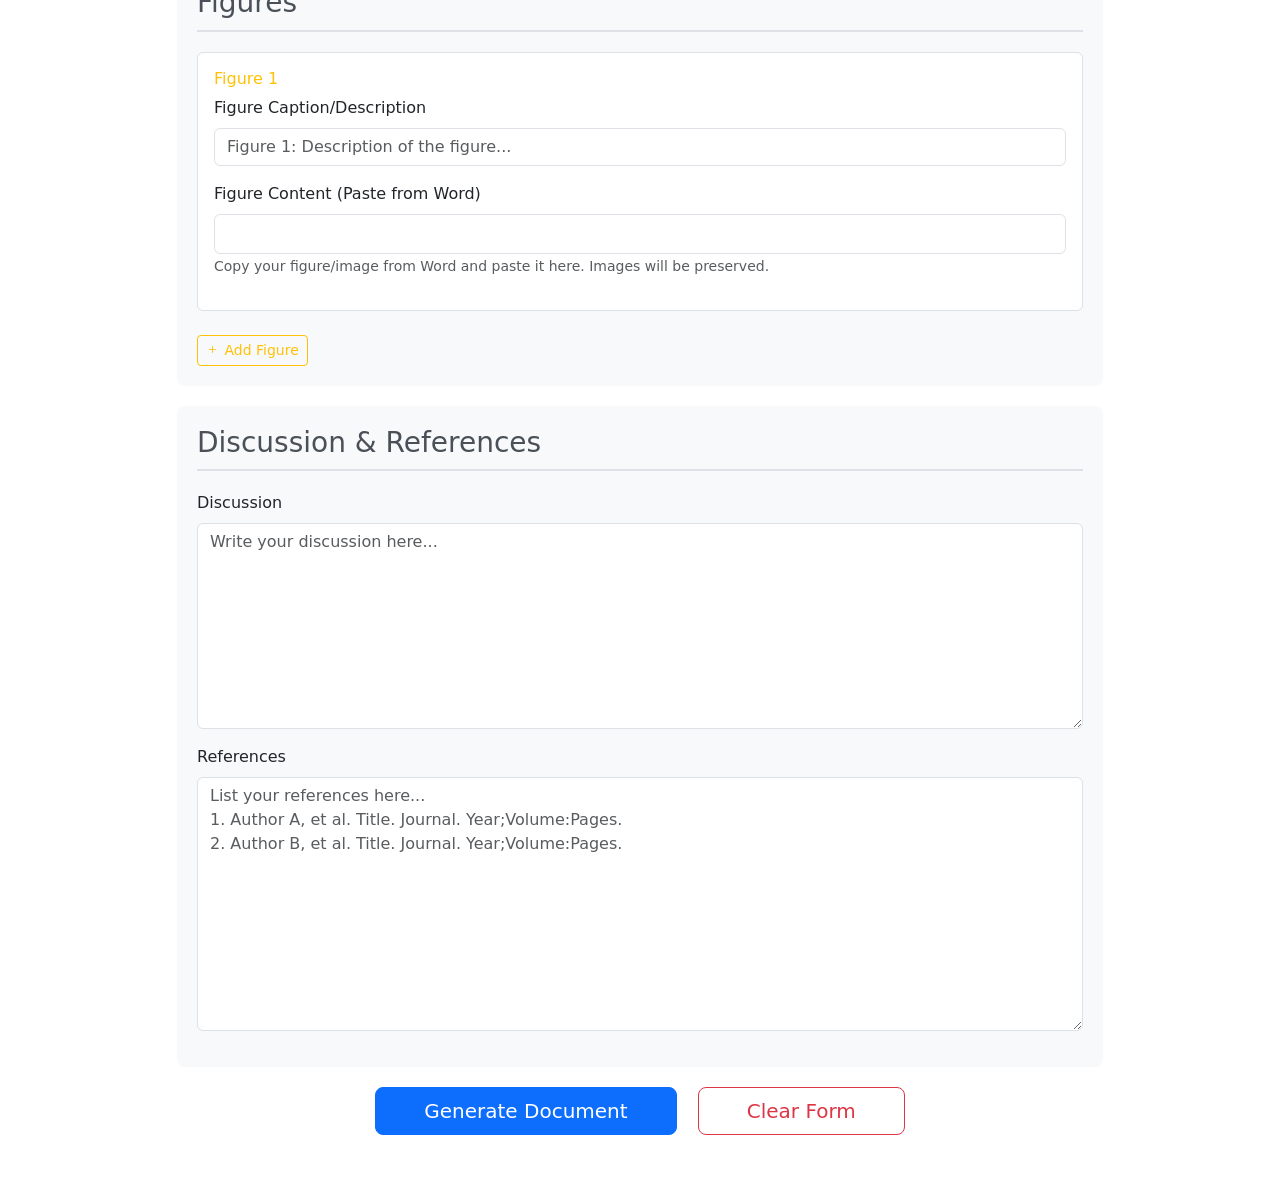
==== commit e578869b: "Add manuscript code field to UI and wire scraper to populate it" ====
--- a/desktop_ui/index.html
+++ b/desktop_ui/index.html
@@ -56,6 +56,12 @@
           <!-- Basic Information Section -->
           <div class="form-section">
             <h3 class="section-title">Basic Information</h3>
+
+            <div class="mb-3">
+              <label for="manuscript_code" class="form-label">Manuscript Code</label>
+              <input type="text" class="form-control" id="manuscript_code" name="manuscript_code" placeholder="e.g., IJMA-2024-12345">
+              <small class="text-muted">Optional: Submission tracking code</small>
+            </div>
 
             <div class="mb-3">
               <label for="research_title" class="form-label">Research Title *</label>
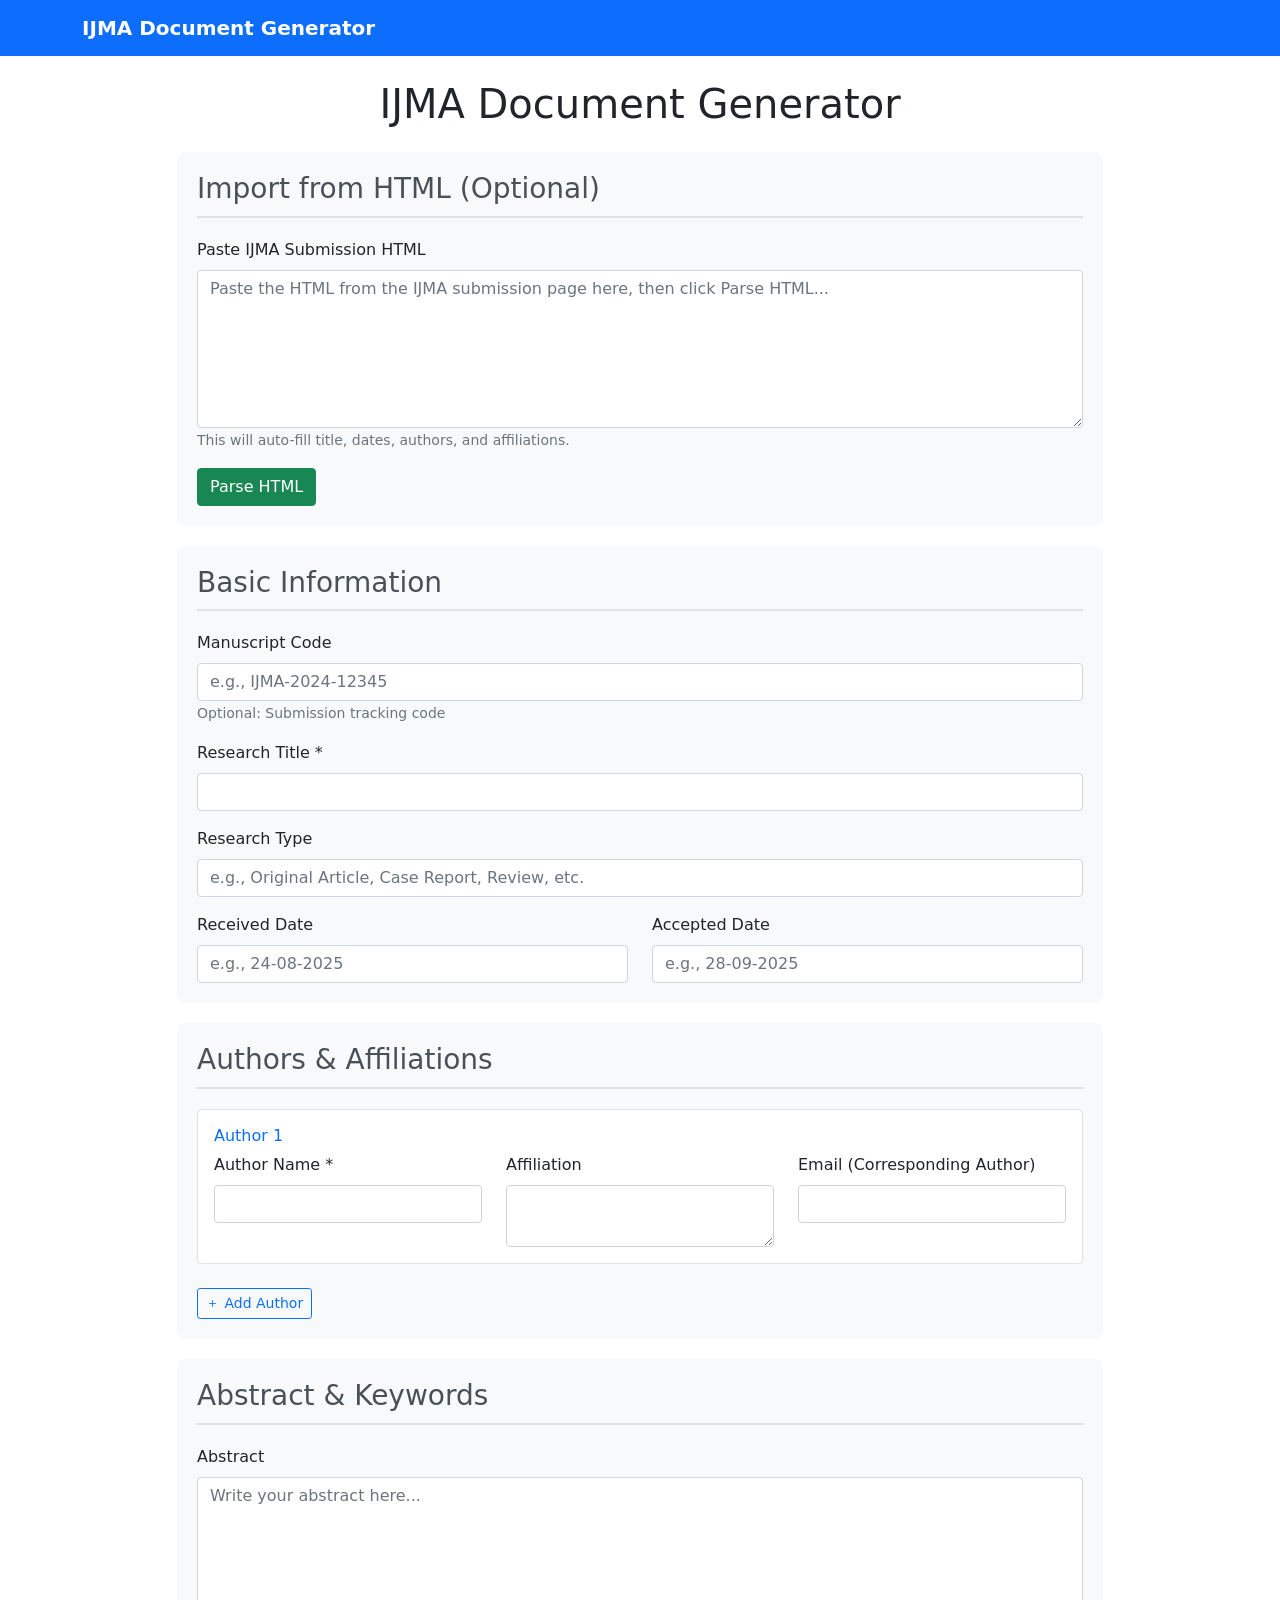
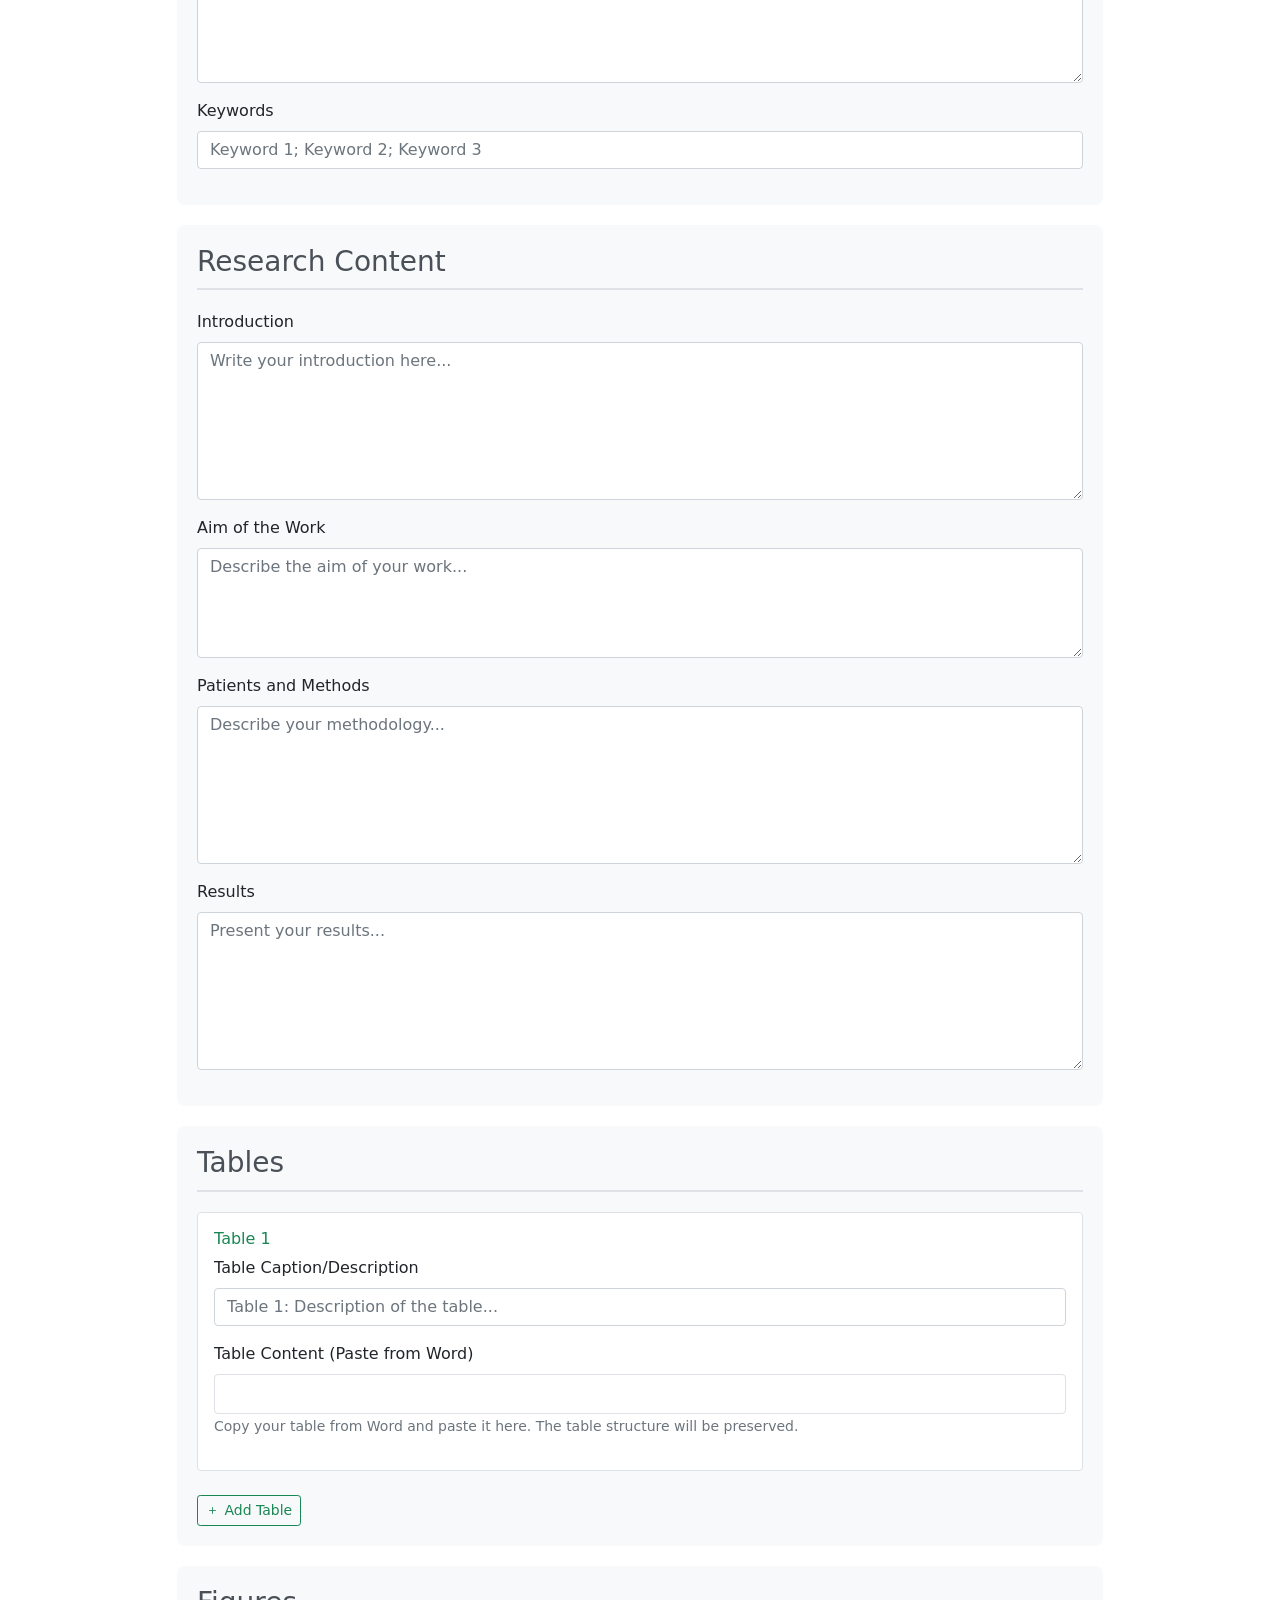
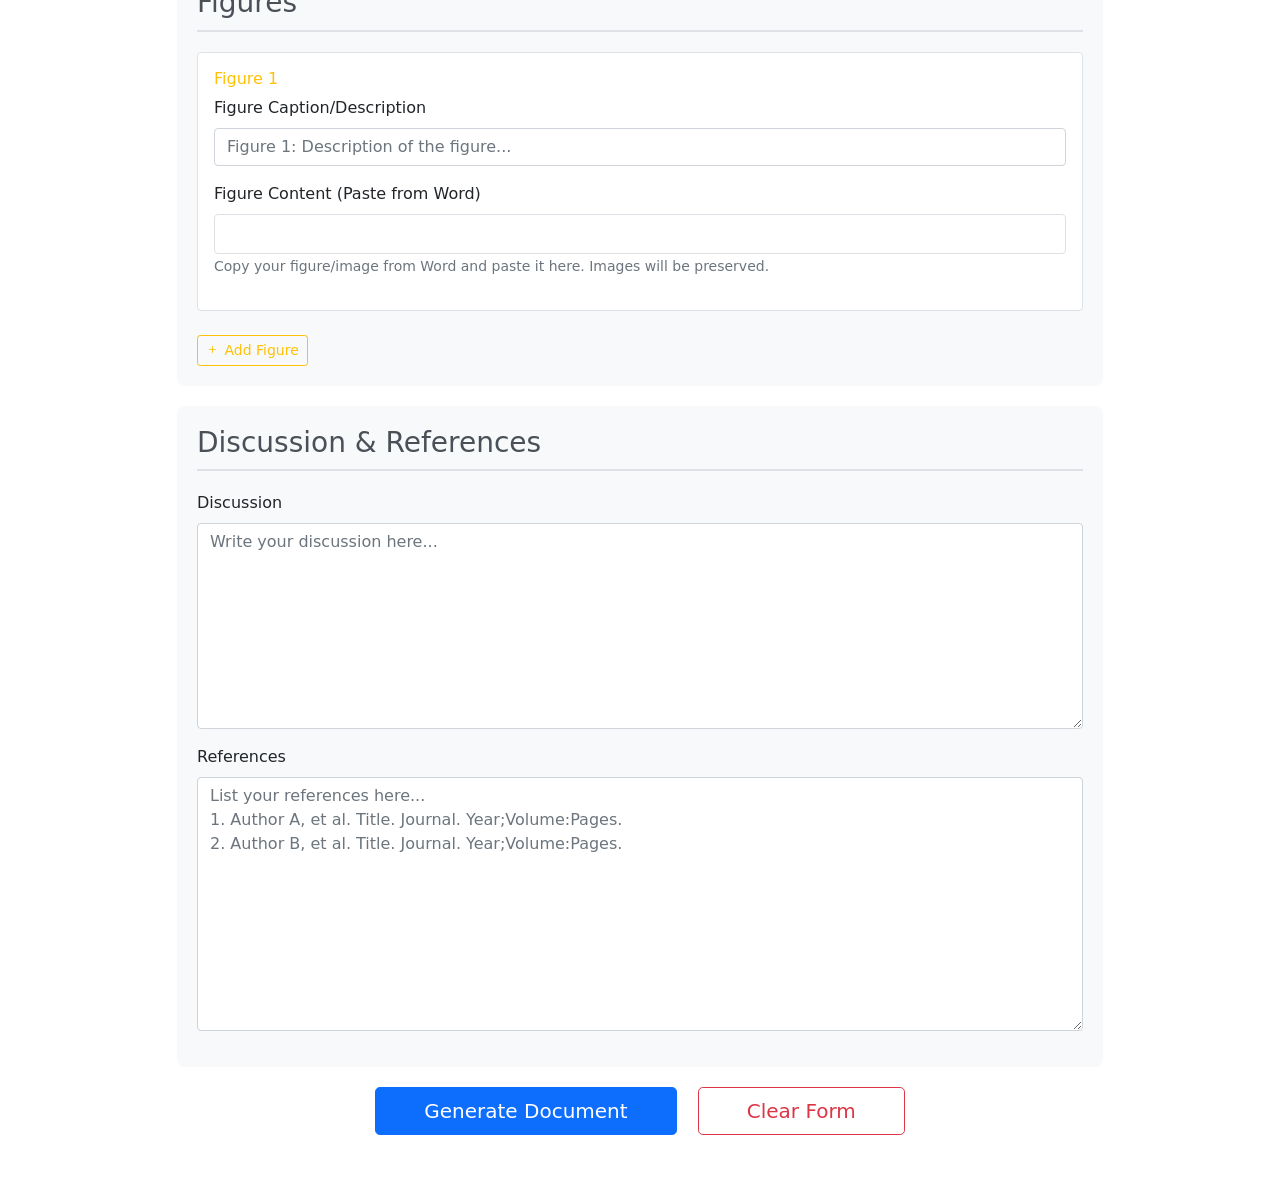
==== commit d8bad9d1: "Fix packaging, clean up repo, and polish document generation - Add requirements.txt; rename HTML_scr" ====
--- a/desktop_ui/index.html
+++ b/desktop_ui/index.html
@@ -4,8 +4,8 @@
   <meta charset="UTF-8" />
   <meta name="viewport" content="width=device-width, initial-scale=1.0" />
   <title>IJMA Document Generator</title>
-  <link href="https://cdn.jsdelivr.net/npm/bootstrap@5.1.3/dist/css/bootstrap.min.css" rel="stylesheet">
-  <link rel="stylesheet" href="https://cdn.jsdelivr.net/npm/bootstrap-icons@1.7.2/font/bootstrap-icons.css">
+  <link rel="stylesheet" href="static/css/bootstrap.min.css">
+  <link rel="stylesheet" href="static/css/bootstrap-icons.css">
   <style>
     .form-section {
       background-color: #f8f9fa;
@@ -44,7 +44,7 @@
               <textarea class="form-control" id="html_paste" rows="6" placeholder="Paste the HTML from the IJMA submission page here, then click Parse HTML..."></textarea>
               <small class="text-muted">This will auto-fill title, dates, authors, and affiliations.</small>
             </div>
-            <button type="button" class="btn btn-success" onclick="parseHTMLPaste()">Parse HTML</button>
+            <button type="button" class="btn btn-success" onclick="parseHTMLPaste(); return false;">Parse HTML</button>
 
             <div id="corresponding-author-selection" style="display: none; margin-top: 20px;">
               <h6>Select Corresponding Author:</h6>
@@ -76,11 +76,11 @@
             <div class="row">
               <div class="col-md-6">
                 <label for="receive_date" class="form-label">Received Date</label>
-                <input type="text" class="form-control" id="receive_date" name="receive_date" placeholder="e.g., 15 January 2024">
+                <input type="text" class="form-control" id="receive_date" name="receive_date" placeholder="e.g., 24-08-2025">
               </div>
               <div class="col-md-6">
                 <label for="accept_date" class="form-label">Accepted Date</label>
-                <input type="text" class="form-control" id="accept_date" name="accept_date" placeholder="e.g., 28 February 2024">
+                <input type="text" class="form-control" id="accept_date" name="accept_date" placeholder="e.g., 28-09-2025">
               </div>
             </div>
           </div>
@@ -226,7 +226,7 @@
     </div>
   </div>
 
-  <script src="https://cdn.jsdelivr.net/npm/bootstrap@5.1.3/dist/js/bootstrap.bundle.min.js"></script>
+  <script src="static/js/bootstrap.bundle.min.js"></script>
 
   <script>
     let authorCount = 1;
@@ -241,6 +241,15 @@
         ${message}
         <button type="button" class="btn-close" data-bs-dismiss="alert"></button>
       </div>`;
+    }
+
+    function escapeHtml(value) {
+      return String(value == null ? '' : value)
+        .replace(/&/g, '&amp;')
+        .replace(/</g, '&lt;')
+        .replace(/>/g, '&gt;')
+        .replace(/"/g, '&quot;')
+        .replace(/'/g, '&#39;');
     }
 
     function addAuthor() {
@@ -621,12 +630,17 @@
         label.className = 'd-block mb-2';
         label.innerHTML = `
           <input type="radio" name="corresponding_author_idx" value="${idx}" ${idx === 0 ? 'checked' : ''}>
-          ${author} ${email ? `(${email})` : ''}
+          ${escapeHtml(author)} ${email ? `(${escapeHtml(email)})` : ''}
         `;
         container.appendChild(label);
       });
 
-      document.getElementById('corresponding-author-selection').style.display = 'block';
+      const selectionDiv = document.getElementById('corresponding-author-selection');
+      selectionDiv.style.display = 'block';
+      
+      // Prevent auto-scroll by keeping current scroll position
+      const scrollY = window.scrollY;
+      setTimeout(() => window.scrollTo(0, scrollY), 0);
     }
 
     function applyScrapedData() {
@@ -654,7 +668,9 @@
       }
 
       // Auto-populate fields
+      document.getElementById('manuscript_code').value = scrapedData.code || '';
       document.getElementById('research_title').value = scrapedData.title || '';
+      document.getElementById('research_type').value = scrapedData.research_type || '';
       document.getElementById('receive_date').value = scrapedData.receive_date || '';
       document.getElementById('accept_date').value = scrapedData.accept_date || '';
 
@@ -679,15 +695,15 @@
           <div class="row">
             <div class="col-md-4">
               <label for="author_name_${authorCount}" class="form-label">Author Name *</label>
-              <input type="text" class="form-control" id="author_name_${authorCount}" name="author_name_${authorCount}" value="${author}" ${idx === 0 ? 'required' : ''}>
+              <input type="text" class="form-control" id="author_name_${authorCount}" name="author_name_${authorCount}" value="${escapeHtml(author)}" ${idx === 0 ? 'required' : ''}>
             </div>
             <div class="col-md-4">
               <label for="author_affiliation_${authorCount}" class="form-label">Affiliation</label>
-              <textarea class="form-control" id="author_affiliation_${authorCount}" name="author_affiliation_${authorCount}" rows="2">${affiliations[idx] || ''}</textarea>
+              <textarea class="form-control" id="author_affiliation_${authorCount}" name="author_affiliation_${authorCount}" rows="2">${escapeHtml(affiliations[idx] || '')}</textarea>
             </div>
             <div class="col-md-4">
               <label for="author_email_${authorCount}" class="form-label">Email ${idx === 0 ? '(Corresponding Author)' : ''}</label>
-              <input type="email" class="form-control" id="author_email_${authorCount}" name="author_email_${authorCount}" value="${emails[idx] || ''}">
+              <input type="email" class="form-control" id="author_email_${authorCount}" name="author_email_${authorCount}" value="${escapeHtml(emails[idx] || '')}">
             </div>
           </div>
         `;
@@ -708,6 +724,7 @@
       await Promise.all(contentAreas.map((el) => updateHiddenInput(el)));
 
       const payload = {
+        manuscript_code: (document.getElementById('manuscript_code')?.value || '').trim(),
         title: (document.getElementById('research_title')?.value || '').trim(),
         research_type: (document.getElementById('research_type')?.value || '').trim(),
         receive_date: (document.getElementById('receive_date')?.value || '').trim(),
@@ -781,6 +798,7 @@
           return;
         }
 
+        console.log('Payload being sent:', payload);
         setStatus('info', 'Generating document...');
         const result = await window.pywebview.api.generate_document_with_save_dialog(payload);
         console.log('generate_document_with_save_dialog result:', result);
